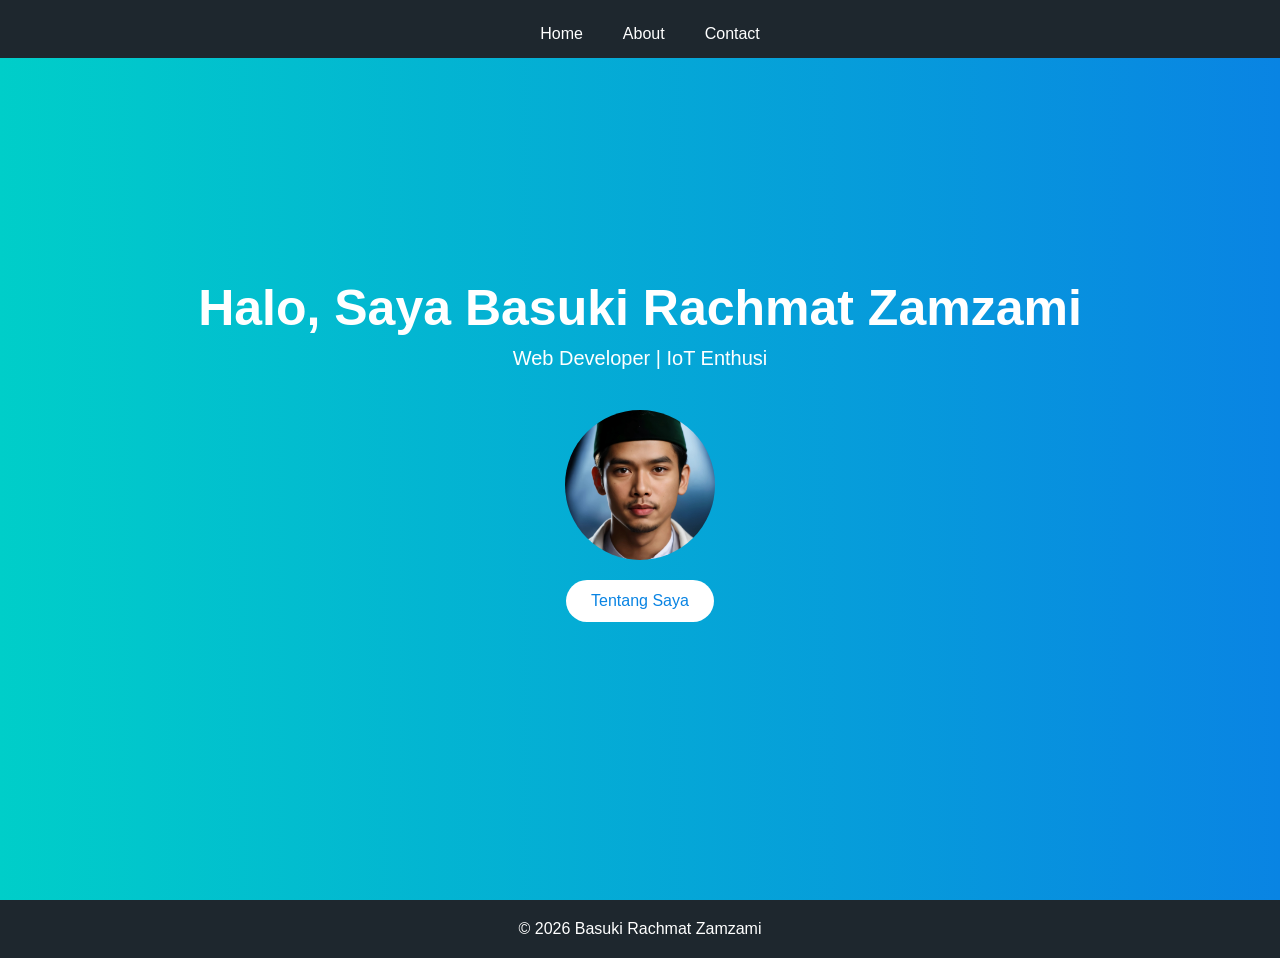
==== index.html @ 13a9b0be "Add files via upload" ====
<!DOCTYPE html>
<html lang="id">
<head>
    <meta charset="UTF-8">
    <title>Portfolio Basuki Rachmat Zamzami</title>
    <link rel="stylesheet" href="style.css">
</head>

<body>

<nav>
    <ul>
        <li><a href="index.html">Home</a></li>
        <li><a href="about.html">About</a></li>
        <li><a href="contact.html">Contact</a></li>
    </ul>
</nav>

<section class="hero">
    <h1>Halo, Saya Basuki Rachmat Zamzami</h1>
    <p id="typing"></p>
    <img src="profile.jpg" class="profile-img">
    <a href="about.html" class="btn">Tentang Saya</a>
</section>

<footer>
    <p>© 2026 Basuki Rachmat Zamzami</p>
</footer>

<script src="script.js"></script>
</body>
</html>
---- style.css ----
/* RESET */
* {
    margin: 0;
    padding: 0;
    box-sizing: border-box;
    font-family: 'Segoe UI', sans-serif;
    scroll-behavior: smooth;
}

/* BODY */
body {
    background: #f5f6fa;
}

/* NAVBAR */
nav {
    position: fixed;
    width: 100%;
    background: #1e272e;
    padding: 15px 0;
    z-index: 1000;
}

nav ul {
    display: flex;
    justify-content: center;
    list-style: none;
}

nav ul li {
    margin: 0 20px;
}

nav ul li a {
    color: white;
    text-decoration: none;
}

nav ul li a:hover {
    color: #00cec9;
}

/* HERO */
.hero {
    height: 100vh;
    background: linear-gradient(to right, #00cec9, #0984e3);
    display: flex;
    align-items: center;
    justify-content: center;
    flex-direction: column;
    text-align: center;
    color: white;
}

.hero h1 {
    font-size: 50px;
}

.hero p {
    margin-top: 10px;
    font-size: 20px;
}

/* BUTTON */
.btn {
    margin-top: 20px;
    padding: 12px 25px;
    background: white;
    color: #0984e3;
    border-radius: 30px;
    text-decoration: none;
    transition: 0.3s;
}

.btn:hover {
    background: #dfe6e9;
}

/* SECTION */
.section {
    padding: 40px;
    max-width: 800px;
    margin: auto;
}

.section h2 {
    text-align: center;
    margin-top: 40px;
    margin-bottom: 40px;
}

/* CENTER */
.center {
    text-align: center;
}

/* GRID */
.grid {
    display: grid;
    grid-template-columns: repeat(auto-fit, minmax(250px, 1fr));
    gap: 20px;
}

/* CARD */
.card {
    background: white;
    padding: 20px;
    border-radius: 15px;
    box-shadow: 0 5px 20px rgba(0,0,0,0.1);
    transition: all 0.3s ease;
}

.card:hover {
    transform: translateY(-10px);
}

/* IMAGE */
.profile-img {
    width: 150px;
    border-radius: 50%;
    margin-top: 40px;
    transition: 0.3s;
}

.profile-img:hover {
    transform: scale(1.1);
}

/* SKILL */
.skill {
    margin-top: 10px;
}

.skill-bar {
    width: 100%;
    height: 10px;
    background: #ddd;
    border-radius: 10px;
}

.skill-fill {
    height: 10px;
    background: #007bff;
}

.html { width: 90%; }
.css { width: 85%; }
.js { width: 75%; }

/* LIST */
ul {
    margin-top: 10px;
    padding-left: 20px;
    text-align: left;
}

ol {
    text-align: left;
}

/* TABLE */
table {
    width: 100%;
    border-collapse: collapse;
}

th, td {
    padding: 10px;
    border: 1px solid #ccc;
    text-align: center;
}

/* FORM */
form input, form textarea {
    width: 100%;
    padding: 12px;
    margin: 10px 0;
    border-radius: 8px;
    border: 1px solid #ccc;
}

form button {
    background: #0984e3;
    color: white;
    padding: 12px;
    border: none;
    border-radius: 8px;
}

form button:hover {
    background: #0652DD;
}

/* FOOTER */
footer {
    text-align: center;
    padding: 20px;
    background: #1e272e;
    color: white;
}

/* ANIMASI */
.fade-in {
    opacity: 1;
}

/* RESPONSIVE */
@media(max-width: 768px) {
    .hero h1 {
        font-size: 35px;
    }
}
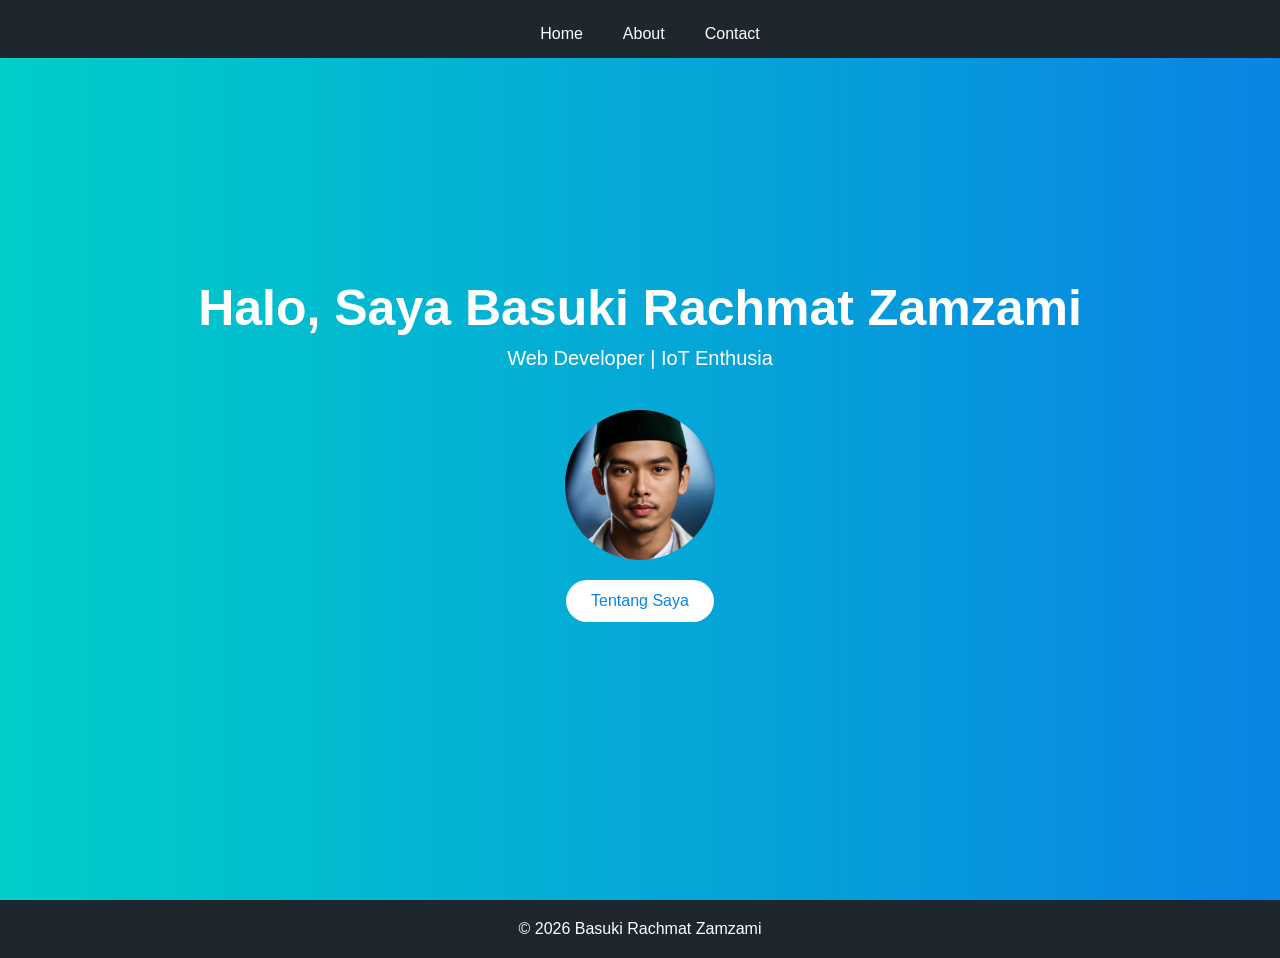
==== commit fdf5d6f0: "Update index.html" ====
--- a/index.html
+++ b/index.html
@@ -2,6 +2,7 @@
 <html lang="id">
 <head>
     <meta charset="UTF-8">
+    <meta name="viewport" content="width=device-width, initial-scale=1.0">
     <title>Portfolio Basuki Rachmat Zamzami</title>
     <link rel="stylesheet" href="style.css">
 </head>
@@ -29,4 +30,4 @@
 
 <script src="script.js"></script>
 </body>
-</html>+</html>
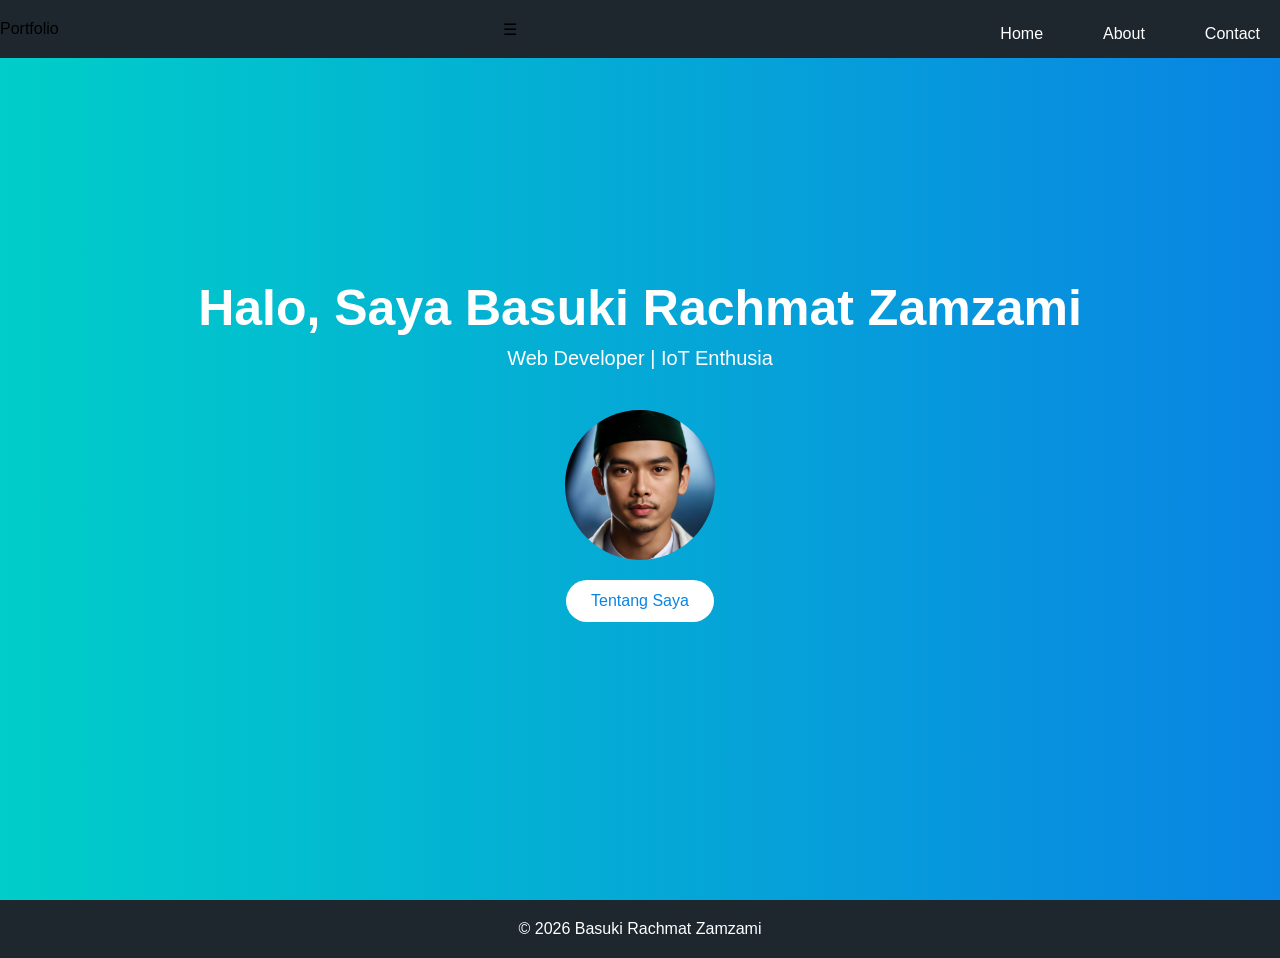
==== commit d053eee9: "Update index.html" ====
--- a/index.html
+++ b/index.html
@@ -10,6 +10,10 @@
 <body>
 
 <nav>
+    <div class="logo">Portfolio</div>
+    <div class="menu-toggle" id="menu-toggle">
+        ☰
+    </div>
     <ul>
         <li><a href="index.html">Home</a></li>
         <li><a href="about.html">About</a></li>
--- a/style.css
+++ b/style.css
@@ -209,4 +209,101 @@
     .hero h1 {
         font-size: 35px;
     }
-}+}
+
+/* GLOBAL */
+body {
+  margin: 0;
+  font-family: Arial, sans-serif;
+}
+
+/* CONTAINER */
+.container {
+  width: 90%;
+  max-width: 1200px;
+  margin: auto;
+}
+
+/* IMAGE RESPONSIVE */
+img {
+  max-width: 100%;
+  height: auto;
+}
+
+/* NAVBAR */
+nav {
+  display: flex;
+  justify-content: space-between;
+  align-items: center;
+  flex-wrap: wrap;
+}
+
+nav ul {
+  display: flex;
+  gap: 20px;
+  list-style: none;
+}
+
+nav ul li a {
+  text-decoration: none;
+}
+
+/* TABLE RESPONSIVE */
+.table-container {
+  overflow-x: auto;
+}
+
+/* MOBILE (HP) */
+@media (max-width: 768px) {
+
+  /* NAVBAR JADI VERTIKAL */
+  nav {
+    flex-direction: column;
+    align-items: flex-start;
+  }
+
+  nav ul {
+    flex-direction: column;
+    width: 100%;
+    padding: 0;
+  }
+
+  nav ul li {
+    width: 100%;
+    padding: 10px 0;
+  }
+
+  /* TEXT */
+  h1 {
+    font-size: 22px;
+  }
+
+  p {
+    font-size: 14px;
+  }
+
+  /* BUTTON */
+  button {
+    width: 100%;
+  }
+
+  /* FORM */
+  input, textarea {
+    width: 100%;
+  }
+}
+
+/* CARD STYLE */
+.card {
+  background: white;
+  padding: 20px;
+  margin: 10px 0;
+  border-radius: 10px;
+  box-shadow: 0 4px 10px rgba(0,0,0,0.1);
+}
+
+/* HOVER EFFECT */
+.card:hover {
+  transform: translateY(-5px);
+  transition: 0.3s;
+}
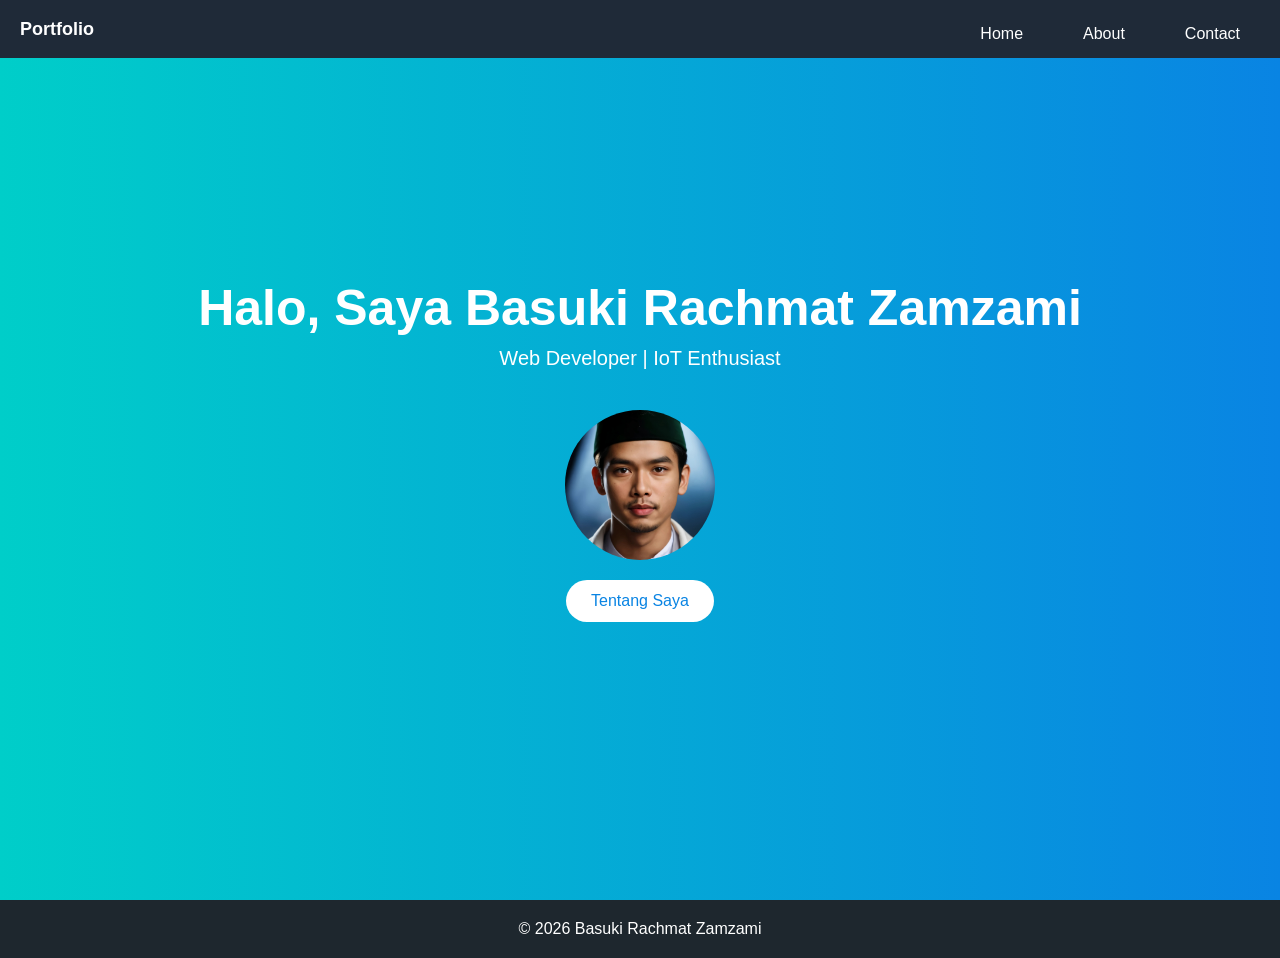
==== commit 2ed3bccc: "Update index.html" ====
--- a/index.html
+++ b/index.html
@@ -14,7 +14,7 @@
     <div class="menu-toggle" id="menu-toggle">
         ☰
     </div>
-    <ul>
+    <ul id="menu">
         <li><a href="index.html">Home</a></li>
         <li><a href="about.html">About</a></li>
         <li><a href="contact.html">Contact</a></li>
--- a/style.css
+++ b/style.css
@@ -235,17 +235,33 @@
   display: flex;
   justify-content: space-between;
   align-items: center;
-  flex-wrap: wrap;
-}
-
+  background: #1f2a38;
+  padding: 15px 20px;
+  color: white;
+}
+
+.logo {
+  font-size: 18px;
+  font-weight: bold;
+}
+
+/* MENU */
 nav ul {
   display: flex;
+  list-style: none;
   gap: 20px;
-  list-style: none;
 }
 
 nav ul li a {
+  color: white;
   text-decoration: none;
+}
+
+/* HAMBURGER */
+.menu-toggle {
+  display: none;
+  font-size: 24px;
+  cursor: pointer;
 }
 
 /* TABLE RESPONSIVE */
@@ -257,20 +273,24 @@
 @media (max-width: 768px) {
 
   /* NAVBAR JADI VERTIKAL */
-  nav {
+  .menu-toggle {
+    display: block;
+  }
+
+  nav ul {
+    display: none;
     flex-direction: column;
-    align-items: flex-start;
-  }
-
-  nav ul {
-    flex-direction: column;
-    width: 100%;
-    padding: 0;
+    width: 100%;
+    background: #1f2a38;
+    margin-top: 10px;
+  }
+
+  nav ul.active {
+    display: flex;
   }
 
   nav ul li {
-    width: 100%;
-    padding: 10px 0;
+    padding: 10px;
   }
 
   /* TEXT */
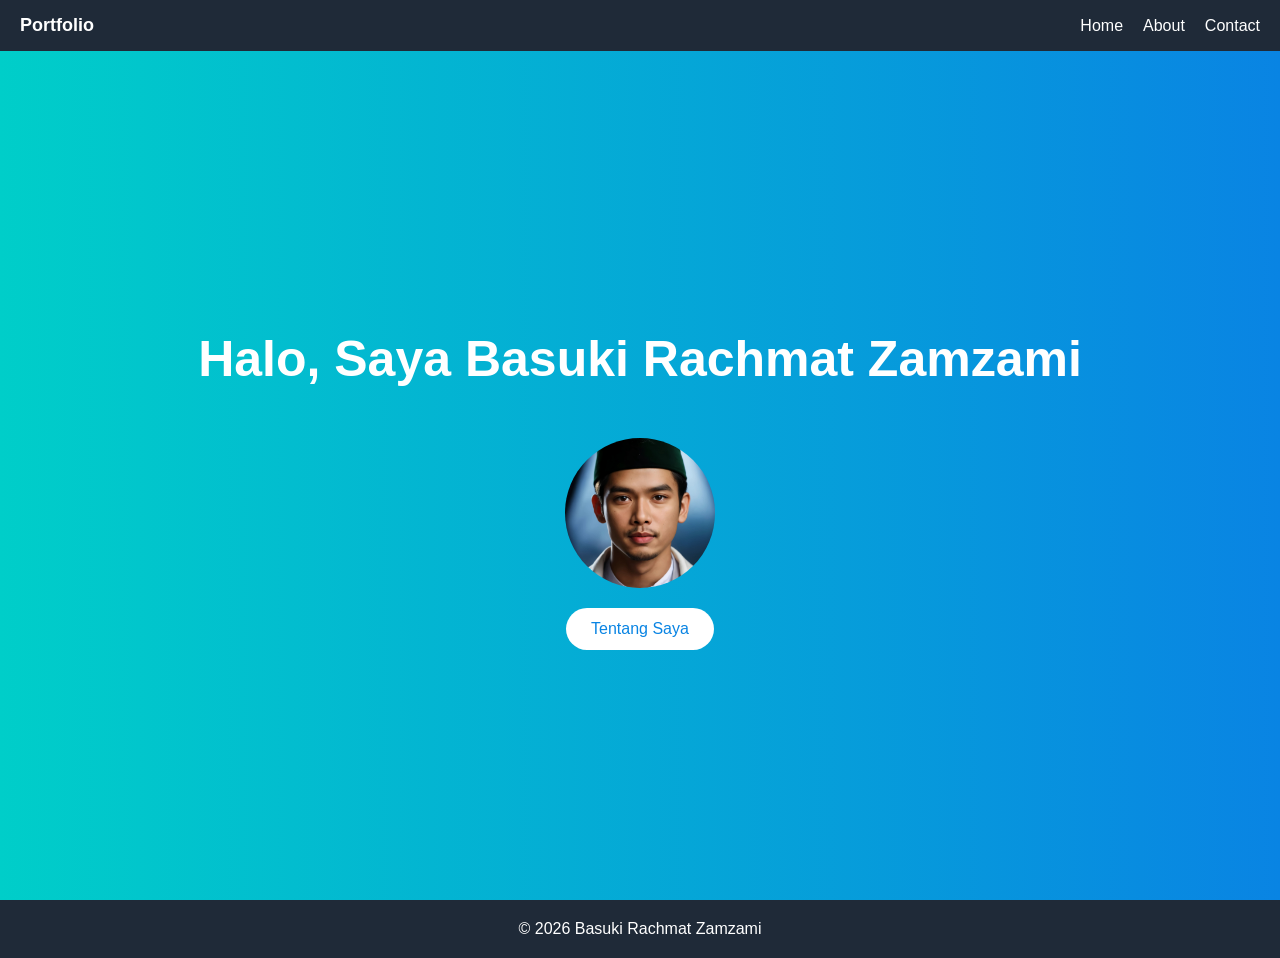
==== commit 0b8eb911: "Update index.html" ====
--- a/index.html
+++ b/index.html
@@ -10,15 +10,13 @@
 <body>
 
 <nav>
-    <div class="logo">Portfolio</div>
-    <div class="menu-toggle" id="menu-toggle">
-        ☰
-    </div>
-    <ul id="menu">
-        <li><a href="index.html">Home</a></li>
-        <li><a href="about.html">About</a></li>
-        <li><a href="contact.html">Contact</a></li>
-    </ul>
+  <div class="logo">Portfolio</div>
+  <div class="menu-toggle" id="menu-toggle">☰</div>
+  <ul id="menu">
+    <li><a href="index.html">Home</a></li>
+    <li><a href="about.html">About</a></li>
+    <li><a href="contact.html">Contact</a></li>
+  </ul>
 </nav>
 
 <section class="hero">
--- a/style.css
+++ b/style.css
@@ -15,20 +15,27 @@
 /* NAVBAR */
 nav {
     position: fixed;
+    top: 0;
     width: 100%;
-    background: #1e272e;
-    padding: 15px 0;
+    background: #1f2a38;
+    display: flex;
+    justify-content: space-between;
+    align-items: center;
+    padding: 15px 20px;
     z-index: 1000;
 }
 
+.logo {
+    color: white;
+    font-size: 18px;
+    font-weight: bold;
+}
+
+/* MENU DESKTOP */
 nav ul {
     display: flex;
-    justify-content: center;
     list-style: none;
-}
-
-nav ul li {
-    margin: 0 20px;
+    gap: 20px;
 }
 
 nav ul li a {
@@ -38,6 +45,14 @@
 
 nav ul li a:hover {
     color: #00cec9;
+}
+
+/* HAMBURGER */
+.menu-toggle {
+    display: none;
+    font-size: 24px;
+    color: white;
+    cursor: pointer;
 }
 
 /* HERO */
@@ -50,6 +65,7 @@
     flex-direction: column;
     text-align: center;
     color: white;
+    padding-top: 80px;
 }
 
 .hero h1 {
@@ -85,13 +101,7 @@
 
 .section h2 {
     text-align: center;
-    margin-top: 40px;
-    margin-bottom: 40px;
-}
-
-/* CENTER */
-.center {
-    text-align: center;
+    margin: 40px 0;
 }
 
 /* GRID */
@@ -107,11 +117,11 @@
     padding: 20px;
     border-radius: 15px;
     box-shadow: 0 5px 20px rgba(0,0,0,0.1);
-    transition: all 0.3s ease;
+    transition: 0.3s;
 }
 
 .card:hover {
-    transform: translateY(-10px);
+    transform: translateY(-5px);
 }
 
 /* IMAGE */
@@ -126,39 +136,11 @@
     transform: scale(1.1);
 }
 
-/* SKILL */
-.skill {
-    margin-top: 10px;
-}
-
-.skill-bar {
-    width: 100%;
-    height: 10px;
-    background: #ddd;
-    border-radius: 10px;
-}
-
-.skill-fill {
-    height: 10px;
-    background: #007bff;
-}
-
-.html { width: 90%; }
-.css { width: 85%; }
-.js { width: 75%; }
-
-/* LIST */
-ul {
-    margin-top: 10px;
-    padding-left: 20px;
-    text-align: left;
-}
-
-ol {
-    text-align: left;
-}
-
 /* TABLE */
+.table-container {
+    overflow-x: auto;
+}
+
 table {
     width: 100%;
     border-collapse: collapse;
@@ -195,135 +177,51 @@
 footer {
     text-align: center;
     padding: 20px;
-    background: #1e272e;
-    color: white;
-}
-
-/* ANIMASI */
-.fade-in {
-    opacity: 1;
-}
-
-/* RESPONSIVE */
-@media(max-width: 768px) {
+    background: #1f2a38;
+    color: white;
+}
+
+/* ========================= */
+/* 🔥 RESPONSIVE MOBILE */
+/* ========================= */
+
+@media (max-width: 768px) {
+
+    .menu-toggle {
+        display: block;
+    }
+
+    nav {
+        flex-wrap: wrap;
+    }
+
+    nav ul {
+        display: none;
+        flex-direction: column;
+        width: 100%;
+        background: #1f2a38;
+        position: absolute;
+        top: 60px;
+        left: 0;
+    }
+
+    nav ul.active {
+        display: flex;
+    }
+
+    nav ul li {
+        padding: 10px 20px;
+    }
+
     .hero h1 {
-        font-size: 35px;
-    }
-}
-
-/* GLOBAL */
-body {
-  margin: 0;
-  font-family: Arial, sans-serif;
-}
-
-/* CONTAINER */
-.container {
-  width: 90%;
-  max-width: 1200px;
-  margin: auto;
-}
-
-/* IMAGE RESPONSIVE */
-img {
-  max-width: 100%;
-  height: auto;
-}
-
-/* NAVBAR */
-nav {
-  display: flex;
-  justify-content: space-between;
-  align-items: center;
-  background: #1f2a38;
-  padding: 15px 20px;
-  color: white;
-}
-
-.logo {
-  font-size: 18px;
-  font-weight: bold;
-}
-
-/* MENU */
-nav ul {
-  display: flex;
-  list-style: none;
-  gap: 20px;
-}
-
-nav ul li a {
-  color: white;
-  text-decoration: none;
-}
-
-/* HAMBURGER */
-.menu-toggle {
-  display: none;
-  font-size: 24px;
-  cursor: pointer;
-}
-
-/* TABLE RESPONSIVE */
-.table-container {
-  overflow-x: auto;
-}
-
-/* MOBILE (HP) */
-@media (max-width: 768px) {
-
-  /* NAVBAR JADI VERTIKAL */
-  .menu-toggle {
-    display: block;
-  }
-
-  nav ul {
-    display: none;
-    flex-direction: column;
-    width: 100%;
-    background: #1f2a38;
-    margin-top: 10px;
-  }
-
-  nav ul.active {
-    display: flex;
-  }
-
-  nav ul li {
-    padding: 10px;
-  }
-
-  /* TEXT */
-  h1 {
-    font-size: 22px;
-  }
-
-  p {
-    font-size: 14px;
-  }
-
-  /* BUTTON */
-  button {
-    width: 100%;
-  }
-
-  /* FORM */
-  input, textarea {
-    width: 100%;
-  }
-}
-
-/* CARD STYLE */
-.card {
-  background: white;
-  padding: 20px;
-  margin: 10px 0;
-  border-radius: 10px;
-  box-shadow: 0 4px 10px rgba(0,0,0,0.1);
-}
-
-/* HOVER EFFECT */
-.card:hover {
-  transform: translateY(-5px);
-  transition: 0.3s;
-}
+        font-size: 28px;
+    }
+
+    .hero p {
+        font-size: 16px;
+    }
+
+    button {
+        width: 100%;
+    }
+}
